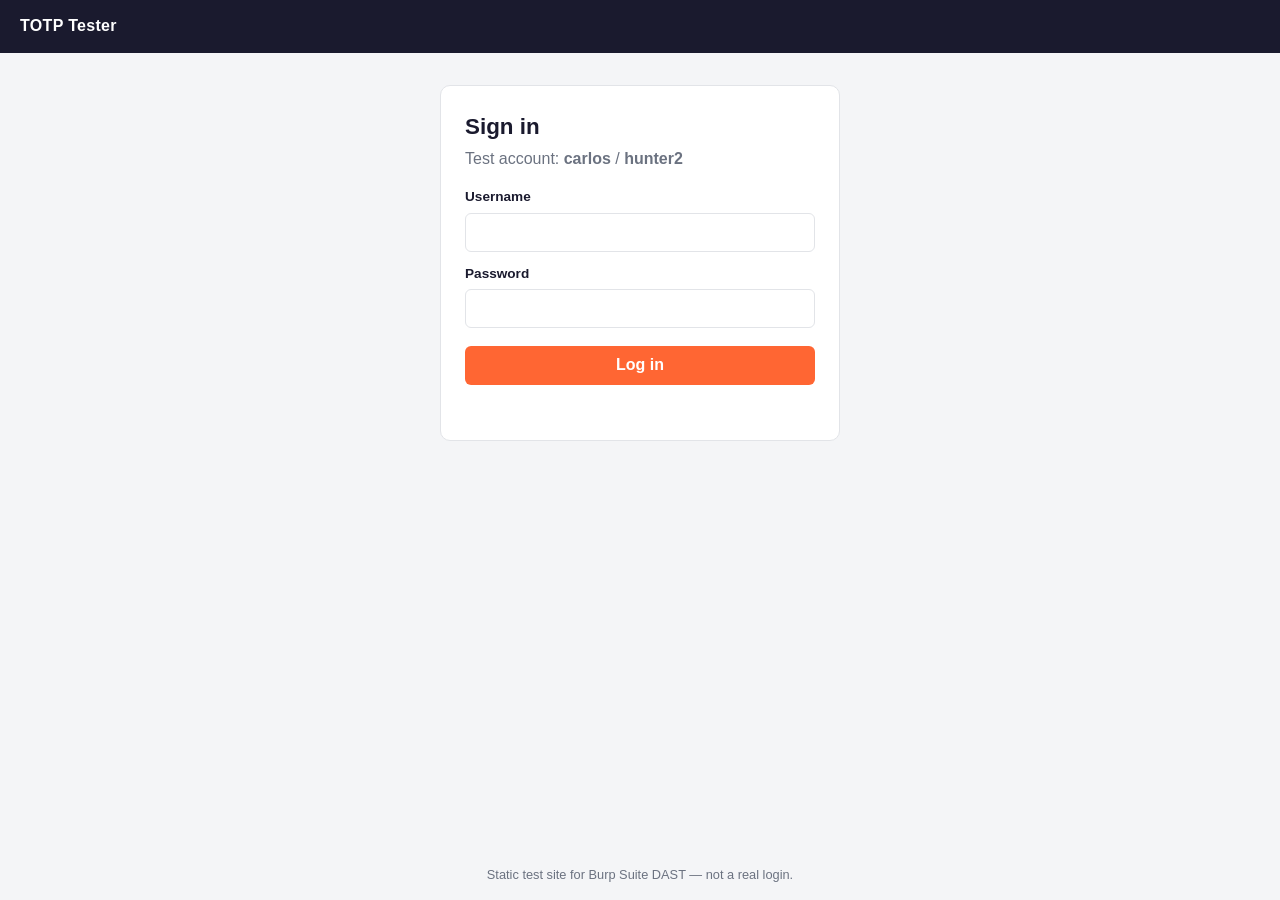
==== index.html @ 6ab3e993 "Initial commit: static TOTP MFA test site Minimal static site (no backend, no build) with username/p" ====
<!DOCTYPE html>
<html lang="en">
<head>
  <meta charset="utf-8">
  <meta name="viewport" content="width=device-width, initial-scale=1">
  <title>Login — TOTP Tester</title>
  <link rel="stylesheet" href="css/style.css">
</head>
<body>
  <header>TOTP Tester</header>
  <main>
    <div class="card">
      <h1>Sign in</h1>
      <p class="sub">Test account: <strong>carlos</strong> / <strong>hunter2</strong></p>

      <form id="login-form" autocomplete="off">
        <!-- Step 1: credentials -->
        <div id="creds-step">
          <label for="username">Username</label>
          <input type="text" id="username" name="username" required>

          <label for="password">Password</label>
          <input type="password" id="password" name="password" required>
        </div>

        <!-- Step 2: TOTP (revealed only if MFA is enabled) -->
        <div id="totp-step" class="hidden">
          <label for="totp">Authentication code</label>
          <input type="text" id="totp" name="totp" inputmode="numeric"
                 pattern="\d{6}" maxlength="6" placeholder="6-digit code">
        </div>

        <button type="submit" id="submit-btn">Log in</button>
        <div class="msg" id="msg"></div>
      </form>
    </div>
  </main>
  <footer>Static test site for Burp Suite DAST — not a real login.</footer>

  <script src="js/totp.js"></script>
  <script src="js/auth.js"></script>
  <script>
    Auth.redirectIfAuthed();

    const form = document.getElementById('login-form');
    const credsStep = document.getElementById('creds-step');
    const totpStep = document.getElementById('totp-step');
    const submitBtn = document.getElementById('submit-btn');
    const msg = document.getElementById('msg');

    let stage = 'creds'; // 'creds' -> 'totp'

    function fail(text) {
      msg.textContent = text;
      msg.className = 'msg error';
    }

    form.addEventListener('submit', async (e) => {
      e.preventDefault();
      msg.textContent = '';

      if (stage === 'creds') {
        const u = document.getElementById('username').value.trim();
        const p = document.getElementById('password').value;
        if (!Auth.checkCredentials(u, p)) {
          return fail('Invalid username or password.');
        }
        if (Auth.isMfaEnabled()) {
          // Move to the second factor.
          stage = 'totp';
          credsStep.classList.add('hidden');
          totpStep.classList.remove('hidden');
          submitBtn.textContent = 'Verify';
          document.getElementById('totp').focus();
          return;
        }
        Auth.startSession();
        return location.assign('account.html');
      }

      // stage === 'totp'
      const code = document.getElementById('totp').value;
      const ok = await Auth.verifyEnrolledCode(code);
      if (!ok) return fail('Invalid authentication code.');
      Auth.startSession();
      location.assign('account.html');
    });
  </script>
</body>
</html>
---- css/style.css ----
:root {
  --bg: #f4f5f7;
  --card: #ffffff;
  --ink: #1a1a2e;
  --muted: #6b7280;
  --accent: #ff6633;
  --accent-ink: #ffffff;
  --border: #e2e4e8;
  --error: #c0392b;
  --ok: #1e8449;
}

* { box-sizing: border-box; }

body {
  margin: 0;
  font-family: -apple-system, BlinkMacSystemFont, "Segoe UI", Roboto, Helvetica, Arial, sans-serif;
  background: var(--bg);
  color: var(--ink);
  line-height: 1.5;
  min-height: 100vh;
  display: flex;
  flex-direction: column;
  align-items: center;
}

header {
  width: 100%;
  background: var(--ink);
  color: #fff;
  padding: 0.9rem 1.25rem;
  font-weight: 600;
  letter-spacing: 0.02em;
}

main {
  width: 100%;
  max-width: 440px;
  padding: 2rem 1.25rem;
  flex: 1;
}

.card {
  background: var(--card);
  border: 1px solid var(--border);
  border-radius: 10px;
  padding: 1.5rem;
  margin-bottom: 1.25rem;
}

h1 { font-size: 1.4rem; margin: 0 0 0.25rem; }
h2 { font-size: 1.1rem; margin: 0 0 0.75rem; }
p.sub { color: var(--muted); margin-top: 0; }

label {
  display: block;
  font-size: 0.85rem;
  font-weight: 600;
  margin: 0.75rem 0 0.3rem;
}

input[type="text"],
input[type="password"] {
  width: 100%;
  padding: 0.6rem 0.7rem;
  font-size: 1rem;
  border: 1px solid var(--border);
  border-radius: 6px;
  background: #fff;
  color: var(--ink);
}

input:focus { outline: 2px solid var(--accent); outline-offset: 0; }

button {
  margin-top: 1.1rem;
  width: 100%;
  padding: 0.65rem 1rem;
  font-size: 1rem;
  font-weight: 600;
  color: var(--accent-ink);
  background: var(--accent);
  border: none;
  border-radius: 6px;
  cursor: pointer;
}
button:hover { filter: brightness(0.95); }
button.secondary {
  background: transparent;
  color: var(--ink);
  border: 1px solid var(--border);
}

.msg { margin-top: 0.9rem; font-size: 0.9rem; min-height: 1.2em; }
.msg.error { color: var(--error); }
.msg.ok { color: var(--ok); }

a { color: var(--accent); }

.status-pill {
  display: inline-block;
  font-size: 0.75rem;
  font-weight: 700;
  padding: 0.15rem 0.55rem;
  border-radius: 999px;
  text-transform: uppercase;
  letter-spacing: 0.04em;
}
.status-pill.on { background: #e6f4ec; color: var(--ok); }
.status-pill.off { background: #fdecea; color: var(--error); }

.secret {
  font-family: ui-monospace, SFMono-Regular, Menlo, Consolas, monospace;
  font-size: 1.05rem;
  word-break: break-all;
  background: #f0f1f4;
  padding: 0.6rem 0.7rem;
  border-radius: 6px;
  border: 1px solid var(--border);
}

.qr {
  display: flex;
  justify-content: center;
  padding: 1rem;
  background: #fff;
}
.qr svg { width: 200px; height: 200px; }

.countdown { color: var(--muted); font-size: 0.85rem; }

.row { display: flex; gap: 0.75rem; }
.row button { margin-top: 0; }

.hidden { display: none !important; }

footer {
  color: var(--muted);
  font-size: 0.8rem;
  padding: 1rem;
  text-align: center;
}
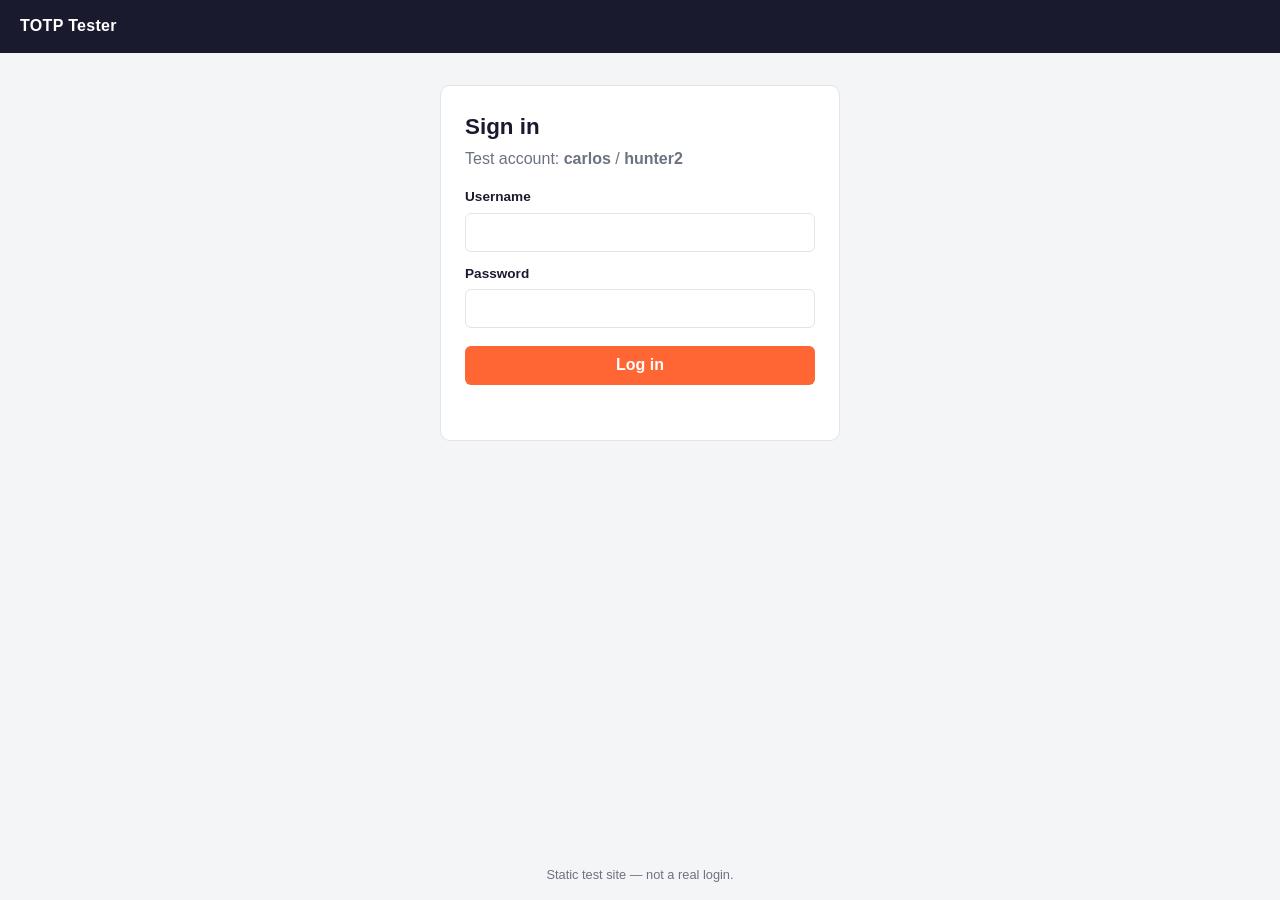
==== commit 7917a4e4: "Tidy up comments & README" ====
--- a/index.html
+++ b/index.html
@@ -35,7 +35,7 @@
       </form>
     </div>
   </main>
-  <footer>Static test site for Burp Suite DAST — not a real login.</footer>
+  <footer>Static test site — not a real login.</footer>
 
   <script src="js/totp.js"></script>
   <script src="js/auth.js"></script>
